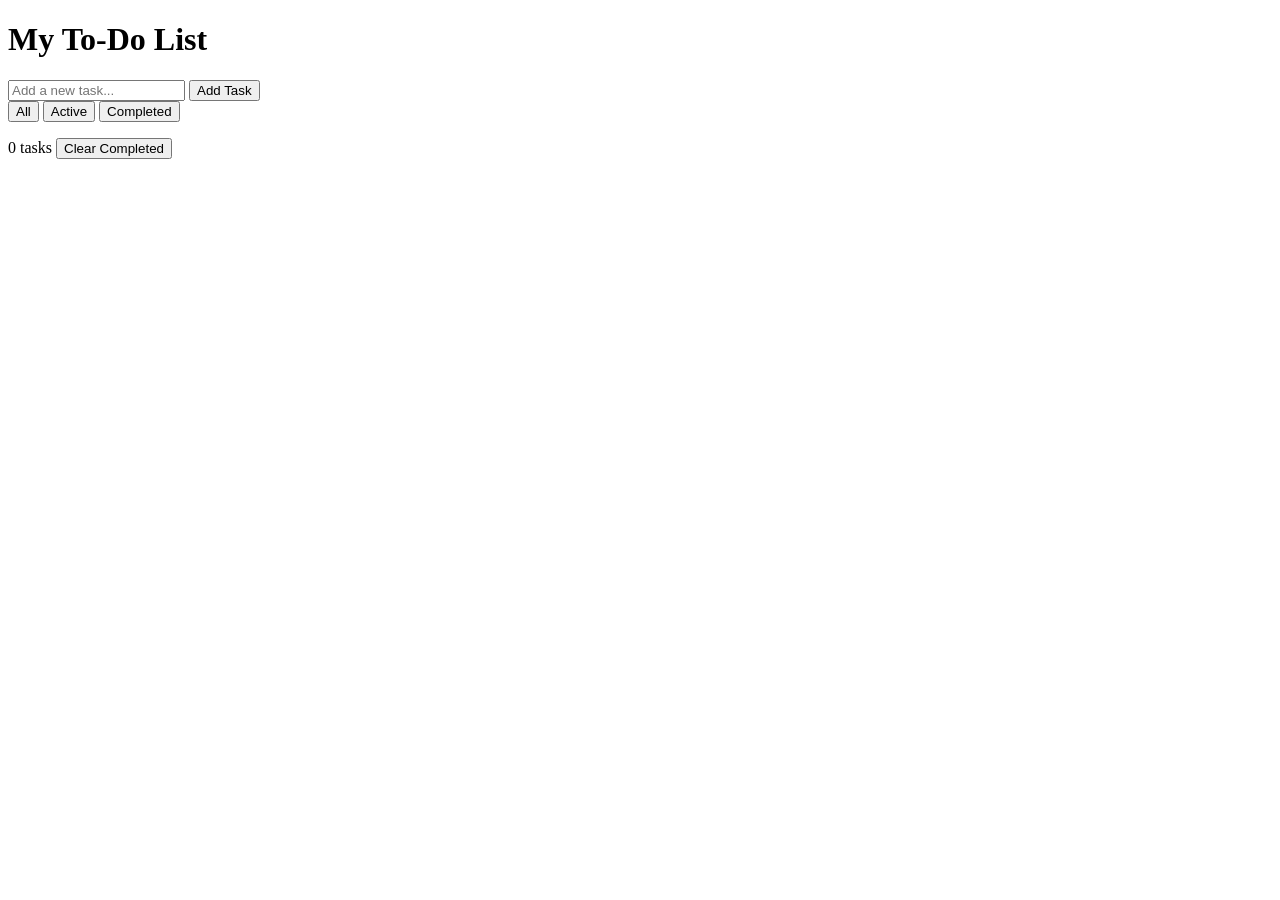
==== todo-app/index.html @ 4af51b13 "Add to-do app HTML structure" ====
<!DOCTYPE html>
<html lang="en">
<head>
    <meta charset="UTF-8">
    <meta name="viewport" content="width=device-width, initial-scale=1.0">
    <title>To-Do List App</title>
    <link rel="stylesheet" href="style.css">
</head>
<body>
    <div class="container">
        <div class="todo-wrapper">
            <h1>My To-Do List</h1>
            
            <div class="input-section">
                <input 
                    type="text" 
                    id="todoInput" 
                    placeholder="Add a new task..." 
                    class="todo-input"
                >
                <button id="addBtn" class="add-btn">Add Task</button>
            </div>

            <div class="filter-section">
                <button class="filter-btn active" data-filter="all">All</button>
                <button class="filter-btn" data-filter="active">Active</button>
                <button class="filter-btn" data-filter="completed">Completed</button>
            </div>

            <ul id="todoList" class="todo-list"></ul>

            <div class="stats">
                <span id="taskCount" class="task-count">0 tasks</span>
                <button id="clearBtn" class="clear-btn">Clear Completed</button>
            </div>
        </div>
    </div>

    <script src="script.js"></script>
</body>
</html>
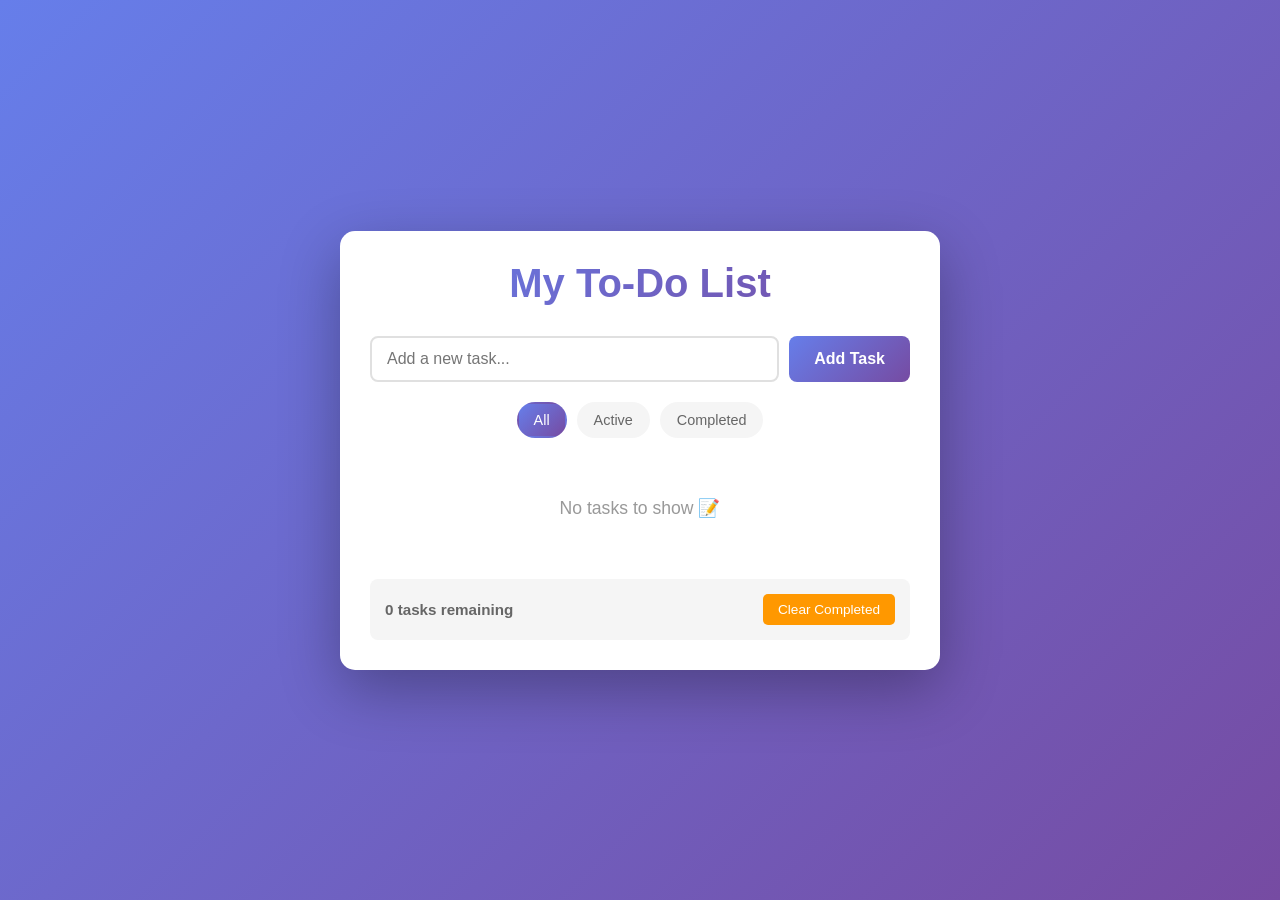
==== commit 706bdbb0: "Update KB Archive website - fully working standalone version" ====
--- a/todo-app/index.html
+++ b/todo-app/index.html
@@ -4,7 +4,267 @@
     <meta charset="UTF-8">
     <meta name="viewport" content="width=device-width, initial-scale=1.0">
     <title>To-Do List App</title>
-    <link rel="stylesheet" href="style.css">
+    <style>
+        * {
+            margin: 0;
+            padding: 0;
+            box-sizing: border-box;
+        }
+
+        body {
+            font-family: 'Segoe UI', Tahoma, Geneva, Verdana, sans-serif;
+            background: linear-gradient(135deg, #667eea 0%, #764ba2 100%);
+            min-height: 100vh;
+            display: flex;
+            justify-content: center;
+            align-items: center;
+            padding: 20px;
+        }
+
+        .container {
+            width: 100%;
+            max-width: 600px;
+        }
+
+        .todo-wrapper {
+            background: white;
+            border-radius: 15px;
+            box-shadow: 0 20px 60px rgba(0, 0, 0, 0.3);
+            padding: 30px;
+            animation: slideIn 0.5s ease;
+        }
+
+        @keyframes slideIn {
+            from {
+                opacity: 0;
+                transform: translateY(-20px);
+            }
+            to {
+                opacity: 1;
+                transform: translateY(0);
+            }
+        }
+
+        h1 {
+            color: #333;
+            text-align: center;
+            margin-bottom: 30px;
+            font-size: 2.5rem;
+            background: linear-gradient(135deg, #667eea 0%, #764ba2 100%);
+            -webkit-background-clip: text;
+            -webkit-text-fill-color: transparent;
+            background-clip: text;
+        }
+
+        .input-section {
+            display: flex;
+            gap: 10px;
+            margin-bottom: 20px;
+        }
+
+        .todo-input {
+            flex: 1;
+            padding: 12px 15px;
+            border: 2px solid #e0e0e0;
+            border-radius: 8px;
+            font-size: 1rem;
+            transition: border-color 0.3s;
+        }
+
+        .todo-input:focus {
+            outline: none;
+            border-color: #667eea;
+            box-shadow: 0 0 0 3px rgba(102, 126, 234, 0.1);
+        }
+
+        .add-btn {
+            padding: 12px 25px;
+            background: linear-gradient(135deg, #667eea 0%, #764ba2 100%);
+            color: white;
+            border: none;
+            border-radius: 8px;
+            font-size: 1rem;
+            font-weight: 600;
+            cursor: pointer;
+            transition: transform 0.2s, box-shadow 0.2s;
+        }
+
+        .add-btn:hover {
+            transform: translateY(-2px);
+            box-shadow: 0 10px 20px rgba(102, 126, 234, 0.3);
+        }
+
+        .filter-section {
+            display: flex;
+            gap: 10px;
+            margin-bottom: 20px;
+            justify-content: center;
+            flex-wrap: wrap;
+        }
+
+        .filter-btn {
+            padding: 8px 15px;
+            background: #f5f5f5;
+            border: 2px solid transparent;
+            border-radius: 20px;
+            cursor: pointer;
+            font-size: 0.9rem;
+            transition: all 0.3s;
+            color: #666;
+            font-weight: 500;
+        }
+
+        .filter-btn:hover {
+            background: #efefef;
+        }
+
+        .filter-btn.active {
+            background: linear-gradient(135deg, #667eea 0%, #764ba2 100%);
+            color: white;
+            border-color: transparent;
+        }
+
+        .todo-list {
+            list-style: none;
+            margin-bottom: 20px;
+            max-height: 400px;
+            overflow-y: auto;
+        }
+
+        .todo-item {
+            display: flex;
+            align-items: center;
+            gap: 12px;
+            padding: 15px;
+            background: #f9f9f9;
+            border-radius: 8px;
+            margin-bottom: 10px;
+            animation: fadeIn 0.3s ease;
+            transition: all 0.3s;
+        }
+
+        @keyframes fadeIn {
+            from {
+                opacity: 0;
+                transform: translateX(-10px);
+            }
+            to {
+                opacity: 1;
+                transform: translateX(0);
+            }
+        }
+
+        .todo-item:hover {
+            background: #f0f0f0;
+            box-shadow: 0 5px 15px rgba(0, 0, 0, 0.08);
+        }
+
+        .todo-item.completed {
+            opacity: 0.7;
+        }
+
+        .todo-item.completed .todo-text {
+            text-decoration: line-through;
+            color: #999;
+        }
+
+        .checkbox {
+            width: 24px;
+            height: 24px;
+            cursor: pointer;
+            accent-color: #667eea;
+        }
+
+        .todo-text {
+            flex: 1;
+            color: #333;
+            font-size: 1rem;
+            word-break: break-word;
+        }
+
+        .delete-btn {
+            background: #ff6b6b;
+            color: white;
+            border: none;
+            padding: 8px 12px;
+            border-radius: 5px;
+            cursor: pointer;
+            font-size: 0.85rem;
+            transition: all 0.3s;
+        }
+
+        .delete-btn:hover {
+            background: #ff5252;
+            transform: scale(1.05);
+        }
+
+        .empty-message {
+            text-align: center;
+            color: #999;
+            padding: 40px 20px;
+            font-size: 1.1rem;
+        }
+
+        .stats {
+            display: flex;
+            justify-content: space-between;
+            align-items: center;
+            padding: 15px;
+            background: #f5f5f5;
+            border-radius: 8px;
+            flex-wrap: wrap;
+            gap: 10px;
+        }
+
+        .task-count {
+            color: #666;
+            font-weight: 600;
+            font-size: 0.95rem;
+        }
+
+        .clear-btn {
+            padding: 8px 15px;
+            background: #ff9800;
+            color: white;
+            border: none;
+            border-radius: 5px;
+            cursor: pointer;
+            font-size: 0.85rem;
+            transition: all 0.3s;
+        }
+
+        .clear-btn:hover {
+            background: #f57c00;
+            transform: scale(1.05);
+        }
+
+        @media (max-width: 480px) {
+            .todo-wrapper {
+                padding: 20px;
+            }
+
+            h1 {
+                font-size: 2rem;
+            }
+
+            .input-section {
+                flex-direction: column;
+            }
+
+            .add-btn {
+                width: 100%;
+            }
+
+            .stats {
+                flex-direction: column;
+                text-align: center;
+            }
+
+            .clear-btn {
+                width: 100%;
+            }
+        }
+    </style>
 </head>
 <body>
     <div class="container">
@@ -17,6 +277,7 @@
                     id="todoInput" 
                     placeholder="Add a new task..." 
                     class="todo-input"
+                    autocomplete="off"
                 >
                 <button id="addBtn" class="add-btn">Add Task</button>
             </div>
@@ -36,6 +297,208 @@
         </div>
     </div>
 
-    <script src="script.js"></script>
+    <script>
+        class TodoManager {
+            constructor() {
+                this.storageKey = 'todoList';
+                this.todos = this.loadFromStorage();
+                this.currentFilter = 'all';
+            }
+
+            loadFromStorage() {
+                try {
+                    const data = localStorage.getItem(this.storageKey);
+                    return data ? JSON.parse(data) : [];
+                } catch (e) {
+                    return [];
+                }
+            }
+
+            saveToStorage() {
+                try {
+                    localStorage.setItem(this.storageKey, JSON.stringify(this.todos));
+                } catch (e) {
+                    console.error('Error saving to storage:', e);
+                }
+            }
+
+            addTodo(text) {
+                if (!text.trim()) return false;
+                
+                const todo = {
+                    id: Date.now(),
+                    text: text.trim(),
+                    completed: false,
+                    createdAt: new Date().toLocaleString()
+                };
+                
+                this.todos.unshift(todo);
+                this.saveToStorage();
+                return todo;
+            }
+
+            deleteTodo(id) {
+                this.todos = this.todos.filter(todo => todo.id !== id);
+                this.saveToStorage();
+            }
+
+            toggleTodo(id) {
+                const todo = this.todos.find(t => t.id === id);
+                if (todo) {
+                    todo.completed = !todo.completed;
+                    this.saveToStorage();
+                }
+            }
+
+            getFilteredTodos() {
+                switch (this.currentFilter) {
+                    case 'active':
+                        return this.todos.filter(todo => !todo.completed);
+                    case 'completed':
+                        return this.todos.filter(todo => todo.completed);
+                    default:
+                        return this.todos;
+                }
+            }
+
+            clearCompleted() {
+                this.todos = this.todos.filter(todo => !todo.completed);
+                this.saveToStorage();
+            }
+
+            getActiveTodoCount() {
+                return this.todos.filter(todo => !todo.completed).length;
+            }
+        }
+
+        class TodoUI {
+            constructor() {
+                this.manager = new TodoManager();
+                this.todoInput = document.getElementById('todoInput');
+                this.addBtn = document.getElementById('addBtn');
+                this.todoList = document.getElementById('todoList');
+                this.clearBtn = document.getElementById('clearBtn');
+                this.taskCount = document.getElementById('taskCount');
+                this.filterBtns = document.querySelectorAll('.filter-btn');
+
+                this.init();
+            }
+
+            init() {
+                this.addEventListeners();
+                this.render();
+            }
+
+            addEventListeners() {
+                this.addBtn.addEventListener('click', () => this.handleAddTodo());
+                this.todoInput.addEventListener('keypress', (e) => {
+                    if (e.key === 'Enter') this.handleAddTodo();
+                });
+
+                this.filterBtns.forEach(btn => {
+                    btn.addEventListener('click', (e) => this.handleFilter(e.target.dataset.filter));
+                });
+
+                this.clearBtn.addEventListener('click', () => this.handleClearCompleted());
+            }
+
+            handleAddTodo() {
+                const text = this.todoInput.value;
+                if (this.manager.addTodo(text)) {
+                    this.todoInput.value = '';
+                    this.todoInput.focus();
+                    this.render();
+                } else {
+                    alert('Please enter a task!');
+                }
+            }
+
+            handleFilter(filter) {
+                this.manager.currentFilter = filter;
+                
+                this.filterBtns.forEach(btn => {
+                    btn.classList.remove('active');
+                    if (btn.dataset.filter === filter) {
+                        btn.classList.add('active');
+                    }
+                });
+
+                this.render();
+            }
+
+            handleClearCompleted() {
+                if (this.manager.todos.some(todo => todo.completed)) {
+                    if (confirm('Are you sure you want to clear all completed tasks?')) {
+                        this.manager.clearCompleted();
+                        this.render();
+                    }
+                } else {
+                    alert('No completed tasks to clear!');
+                }
+            }
+
+            handleDeleteTodo(id) {
+                if (confirm('Are you sure you want to delete this task?')) {
+                    this.manager.deleteTodo(id);
+                    this.render();
+                }
+            }
+
+            handleToggleTodo(id) {
+                this.manager.toggleTodo(id);
+                this.render();
+            }
+
+            render() {
+                this.renderTodoList();
+                this.updateStats();
+            }
+
+            renderTodoList() {
+                const filteredTodos = this.manager.getFilteredTodos();
+                this.todoList.innerHTML = '';
+
+                if (filteredTodos.length === 0) {
+                    this.todoList.innerHTML = '<div class="empty-message">No tasks to show 📝</div>';
+                    return;
+                }
+
+                filteredTodos.forEach(todo => {
+                    const li = document.createElement('li');
+                    li.className = `todo-item ${todo.completed ? 'completed' : ''}`;
+                    li.innerHTML = `
+                        <input 
+                            type="checkbox" 
+                            class="checkbox" 
+                            ${todo.completed ? 'checked' : ''}
+                            onchange="window.todoUI.handleToggleTodo(${todo.id})"
+                        >
+                        <span class="todo-text">${this.escapeHtml(todo.text)}</span>
+                        <button class="delete-btn" onclick="window.todoUI.handleDeleteTodo(${todo.id})">Delete</button>
+                    `;
+                    this.todoList.appendChild(li);
+                });
+            }
+
+            updateStats() {
+                const activeCount = this.manager.getActiveTodoCount();
+                
+                this.taskCount.textContent = activeCount === 1 
+                    ? '1 task remaining' 
+                    : `${activeCount} tasks remaining`;
+            }
+
+            escapeHtml(text) {
+                const div = document.createElement('div');
+                div.textContent = text;
+                return div.innerHTML;
+            }
+        }
+
+        window.todoUI = null;
+        document.addEventListener('DOMContentLoaded', () => {
+            window.todoUI = new TodoUI();
+        });
+    </script>
 </body>
-</html>
+</html>
